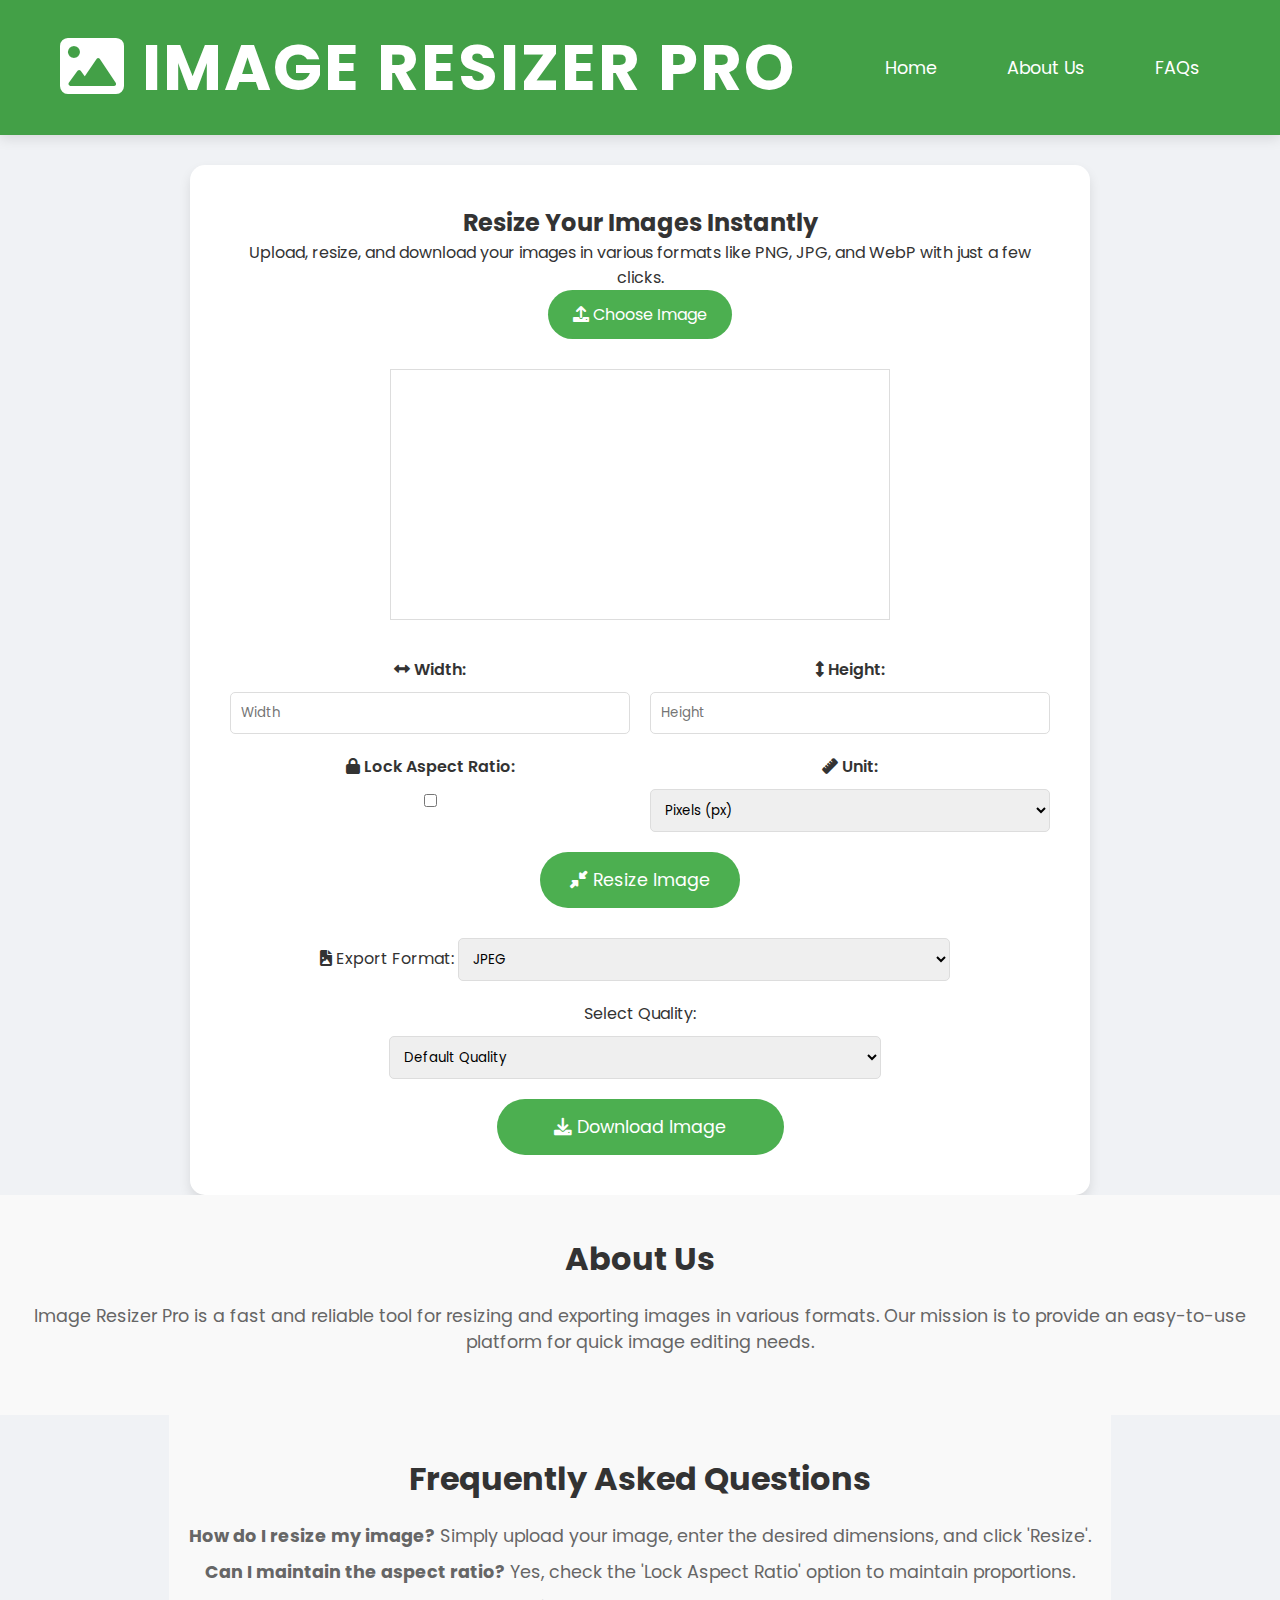
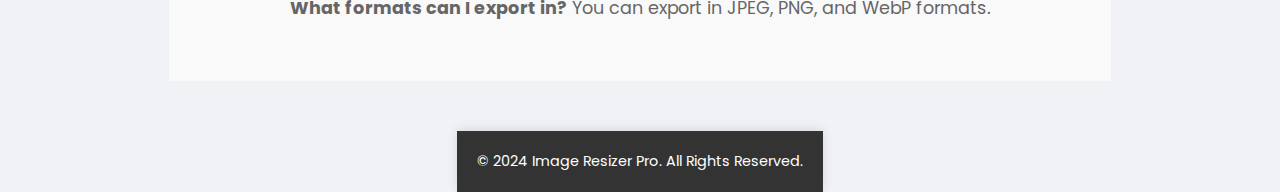
==== index.html @ ff856c76 "Add files via upload" ====
<!DOCTYPE html>
<html lang="en">
<head>
    <meta charset="UTF-8">
    <meta name="viewport" content="width=device-width, initial-scale=1.0">
    <title>Responsive Image Resizer</title>

    <!-- Font Awesome Icons -->
    <link rel="stylesheet" href="https://cdnjs.cloudflare.com/ajax/libs/font-awesome/6.0.0-beta3/css/all.min.css">

    <!-- External CSS -->
    <link rel="stylesheet" href="style.css">

    <!-- Google Fonts -->
    <link href="https://fonts.googleapis.com/css2?family=Poppins:wght@300;400;600&display=swap" rel="stylesheet">
</head>
<body>

    <!-- Header Section -->
    <header>
        <nav>
            <div class="logo">
                <h1><i class="fas fa-image"></i> Image Resizer Pro</h1>
            </div>
            <ul>
                <li><a href="#home">Home</a></li>
                <li><a href="#about">About Us</a></li>
                <li><a href="#faq">FAQs</a></li>
            </ul>
        </nav>
    </header>
    
    <!-- Main Content Section -->
    <section id="home" class="content">
        <div class="container">
            <h2>Resize Your Images Instantly</h2>
            <p>Upload, resize, and download your images in various formats like PNG, JPG, and WebP with just a few clicks.</p>
            
            <!-- Upload Section -->
            <div class="image-upload">
                <input type="file" id="imageUpload" accept="image/*" />
                <label for="imageUpload" class="upload-btn"><i class="fas fa-upload"></i> Choose Image</label>
            </div>

            <canvas id="imageCanvas"></canvas>

            <!-- Image Dimension Display -->
<div class="dimension-info" style="display:none;">
    <p>Width: <span id="displayWidth">0</span> <span id="displayWidthUnit">px</span></p>
    <p>Height: <span id="displayHeight">0</span> <span id="displayHeightUnit">px</span></p>
</div>

<!-- Percentage Options -->
<div class="percentage-options" style="display:none;">
    <p>Make my image <span id="percentValue">100</span>% of original size (Width x Height px)</p>
    <div class="radio-scale">
        <input type="radio" id="scale50" name="scale" value="50">
        <label for="scale50">50%</label>
        <input type="radio" id="scale75" name="scale" value="75">
        <label for="scale75">75%</label>
        <input type="radio" id="scale100" name="scale" value="100" checked>
        <label for="scale100">100%</label>
        <input type="radio" id="scale150" name="scale" value="150">
        <label for="scale150">150%</label>
        <input type="radio" id="scale200" name="scale" value="200">
        <label for="scale200">200%</label>
    </div>
</div>
            <!-- Resize Controls -->
            <div class="controls">
                <div class="control">
                    <label for="widthInput"><i class="fas fa-arrows-alt-h"></i> Width:</label>
                    <input type="number" id="widthInput" placeholder="Width">
                </div>
                <div class="control">
                    <label for="heightInput"><i class="fas fa-arrows-alt-v"></i> Height:</label>
                    <input type="number" id="heightInput" placeholder="Height">
                </div>
                <div class="control">
                    <label><i class="fas fa-lock"></i> Lock Aspect Ratio:</label>
                    <input type="checkbox" id="lockAspectRatio">
                </div>
                <div class="control">
                    <label for="unitSelect"><i class="fas fa-ruler"></i> Unit:</label>
                    <select id="unitSelect">
                        <option value="px">Pixels (px)</option>
                        <option value="in">Inches (in)</option>
                        <option value="cm">Centimeters (cm)</option>
                        <option value="mm">Millimeters (mm)</option>
                        <option value="%">Percentage (%)</option>
                    </select>
                </div>
                <!-- DPI input, only visible when 'inches' is selected -->
                <div class="control dpi-control" style="display:none;">
                    <label for="dpiInput"><i class="fas fa-ruler-combined"></i> DPI:</label>
                    <input type="number" id="dpiInput" value="96" placeholder="DPI">
                </div>
            </div>
            

            <button id="resizeBtn" class="btn"><i class="fas fa-compress-alt"></i> Resize Image</button>

            <!-- Progress Bar -->
           <!-- HTML -->
<div class="progress-wrapper" style="display:none;">
    <div id="progressBar"></div>
    <p id="progressText">Resizing... 0%</p>
</div>
<div class="message-wrapper" style="display:none;">
    <p>Resizing is completed. Now you can download the image.</p>
</div>


          
            

            <div class="download-section">
                <label for="formatSelect"><i class="fas fa-file-image"></i> Export Format:</label>
                <select id="formatSelect">
                    <option value="jpeg">JPEG</option>
                    <option value="png">PNG</option>
                    <option value="webp">WebP</option>
                </select>

                
                <!-- Quality Options -->
                <div class="quality-options">
                 <label for="qualitySelect">Select Quality:</label>
                <select id="qualitySelect">
                   <option value="default">Default Quality</option>
                    <option value="enhance">Reduce Quality</option>
                     <option value="reduce">Enhance Quality</option>
                   </select>
                  </div>


                <button id="downloadBtn" class="btn"><i class="fas fa-download"></i> Download Image</button>
                <!-- HTML -->
                 <div class="download-message" style="display:none;"><i class="fas fa-download"></i>
                 <p>Your download will start in 5 seconds...</p>
                 </div>

            </div>
        </div>
    </section>

    <!-- About Us Section -->
    <section id="about" class="info-section">
        <h2>About Us</h2>
        <p>Image Resizer Pro is a fast and reliable tool for resizing and exporting images in various formats. Our mission is to provide an easy-to-use platform for quick image editing needs.</p>
    </section>

    <!-- FAQ Section -->
    <section id="faq" class="info-section">
        <h2>Frequently Asked Questions</h2>
        <ul>
            <li><strong>How do I resize my image?</strong> Simply upload your image, enter the desired dimensions, and click 'Resize'.</li>
            <li><strong>Can I maintain the aspect ratio?</strong> Yes, check the 'Lock Aspect Ratio' option to maintain proportions.</li>
            <li><strong>What formats can I export in?</strong> You can export in JPEG, PNG, and WebP formats.</li>
        </ul>
    </section>

    <!-- Footer Section -->
    <footer>
        <p>&copy; 2024 Image Resizer Pro. All Rights Reserved.</p>
    </footer>

    <!-- External JavaScript -->
    <script src="script.js"></script>
</body>
</html>
---- style.css ----
* {
    margin: 0;
    padding: 0;
    box-sizing: border-box;
    font-family: 'Poppins', sans-serif;
}

body {
    background-color: #f0f2f5;
    color: #333;
    display: flex;
    flex-direction: column;
    align-items: center;
    overflow-x: hidden;
}

header {
    width: 100%;
    background-color: #4CAF50;
    padding: 20px 0;
    box-shadow: 0 4px 12px rgba(0, 0, 0, 0.1);
    transition: background-color 0.3s ease;
}

header:hover {
    background-color: #43a047;
}

header nav {
    display: flex;
    justify-content: space-between;
    align-items: center;
    max-width: 1200px;
    margin: 0 auto;
    padding: 0 20px;
}

header .logo {
    font-size: 2rem;
    color: #fff;
    text-transform: uppercase;
    letter-spacing: 2px;
    animation: logoBounce 2s infinite ease-in-out;
}

@keyframes logoBounce {
    0%, 100% {
        transform: translateY(0);
    }
    50% {
        transform: translateY(-10px);
    }
}

header ul {
    list-style: none;
    display: flex;
}

header ul li {
    margin-left: 30px;
}

header ul li a {
    color: white;
    text-decoration: none;
    font-size: 1.1rem;
    padding: 10px 20px;
    border-radius: 5px;
    transition: background-color 0.3s ease;
}

header ul li a:hover {
    background-color: rgba(255, 255, 255, 0.2);
}

.container {
    max-width: 900px;
    width: 100%;
    background-color: #fff;
    padding: 40px;
    border-radius: 15px;
    box-shadow: 0 6px 12px rgba(0, 0, 0, 0.1);
    margin-top: 30px;
    text-align: center;
    transition: box-shadow 0.3s ease;
}

.container:hover {
    box-shadow: 0 10px 20px rgba(0, 0, 0, 0.2);
}

.image-upload {
    margin-bottom: 30px;
}

.image-upload input[type="file"] {
    display: none;
}

.upload-btn {
    background-color: #4CAF50;
    color: white;
    padding: 12px 25px;
    border-radius: 30px;
    cursor: pointer;
    display: inline-block;
    transition: background-color 0.3s ease;
}

.upload-btn:hover {
    background-color: #43a047;
}

#imageCanvas {
    width: 100%;
    max-width: 500px;
    margin-bottom: 30px;
    border: 1px solid #ddd;
}

.controls {
    display: flex;
    justify-content: space-between;
    flex-wrap: wrap;
    gap: 20px;
}

.controls .control {
    flex: 1 1 48%;
}

.controls label {
    display: block;
    margin-bottom: 10px;
    font-weight: 600;
}

input[type="number"],
select {
    padding: 10px;
    width: 100%;
    border: 1px solid #ddd;
    border-radius: 5px;
    transition: border-color 0.3s ease, box-shadow 0.3s ease;
}

input[type="number"]:focus,
select:focus {
    border-color: #4CAF50;
    box-shadow: 0 0 8px rgba(76, 175, 80, 0.4);
}

button.btn {
    background-color: #4CAF50;
    color: white;
    border: none;
    padding: 15px 30px;
    border-radius: 30px;
    cursor: pointer;
    font-size: 1.1rem;
    transition: background-color 0.3s ease, transform 0.2s ease;
    display: inline-block;
    margin-top: 20px;
}

button.btn:hover {
    background-color: #43a047;
    transform: translateY(-2px);
}

button.btn:active {
    background-color: #388e3c;
    transform: translateY(0);
}

.download-section {
    margin-top: 30px;
}

.download-section select {
    width: 60%;
    display: inline-block;
    margin-right: 10px;
}

.download-section button {
    width: 35%;
    display: inline-block;
}

.info-section {
    background-color: #f9f9f9;
    padding: 40px 20px;
    text-align: center;
}

.info-section h2 {
    font-size: 2rem;
    margin-bottom: 20px;
    color: #333;
}

.info-section p,
.info-section ul {
    font-size: 1.1rem;
    color: #666;
    margin-bottom: 20px;
}

.info-section ul {
    list-style: none;
    padding: 0;
}

.info-section ul li {
    margin-bottom: 10px;
}

footer {
    background-color: #333;
    color: white;
    padding: 20px;
    text-align: center;
    margin-top: 50px;
    box-shadow: 0 -2px 10px rgba(0, 0, 0, 0.1);
}

footer p {
    margin: 0;
    font-size: 0.9rem;
}

/* Media Queries for Responsiveness */
@media (max-width: 768px) {
    .controls {
        flex-direction: column;
    }

    .controls .control {
        flex: 1 1 100%;
    }

    header ul li {
        margin-left: 15px;
    }

    .container {
        padding: 30px 20px;
    }

    input[type="number"],
    select,
    button.btn {
        font-size: 1rem;
    }
}

@media (max-width: 480px) {
    header nav {
        flex-direction: column;
    }

    header .logo {
        font-size: 1.5rem;
    }

    header ul {
        margin-top: 10px;
    }

    header ul li a {
        font-size: 1rem;
    }

    .container {
        padding: 20px;
    }

    button.btn {
        padding: 12px 20px;
        font-size: 0.9rem;
    }

    .download-section select {
        width: 100%;
        margin-bottom: 10px;
    }

    .download-section button {
        width: 100%;
    }
}

.dimension-info,
.percentage-options {
    margin-top: 20px;
}

.dimension-info p,
.percentage-options p {
    font-size: 1rem;
    color: #333;
}

.radio-scale {
    display: flex;
    justify-content: center;
    gap: 10px;
    margin-top: 10px;
}

.radio-scale input[type="radio"] {
    display: none;
}

.radio-scale label {
    background-color: #4CAF50;
    color: white;
    padding: 10px 15px;
    border-radius: 5px;
    cursor: pointer;
    transition: background-color 0.3s ease, transform 0.2s ease;
}

.radio-scale input[type="radio"]:checked + label {
    background-color: #388e3c;
    transform: scale(1.1);
}

/* Existing styles remain the same */


#downloadBtn:disabled {
    background-color: #ccc;
    cursor: not-allowed;
}


/* CSS */
.progress-wrapper {
    width: 100%;
    background: #f3f3f3;
    position: relative;
    margin-top: 20px;
}

#progressBar {
    width: 0;
    height: 30px;
    background: #4caf50;
    text-align: center;
    line-height: 30px;
    color: white;
}


.message-wrapper {
    display: none;
    font-size: 18px;
    color: #4caf50;
}


/* Queue Status Styles */
#queueStatus {
    margin-top: 20px;
    font-size: 1.1rem;
    color: #333;
}

.quality-options {
    margin-top: 20px;
}

.quality-options label {
    display: block;
    margin-bottom: 10px;
}

.quality-options select {
    margin-right: 10px;
}

.download-message {
    display: none;
    margin-top: 20px;
    font-size: 16px;
    color: #4caf50;
}
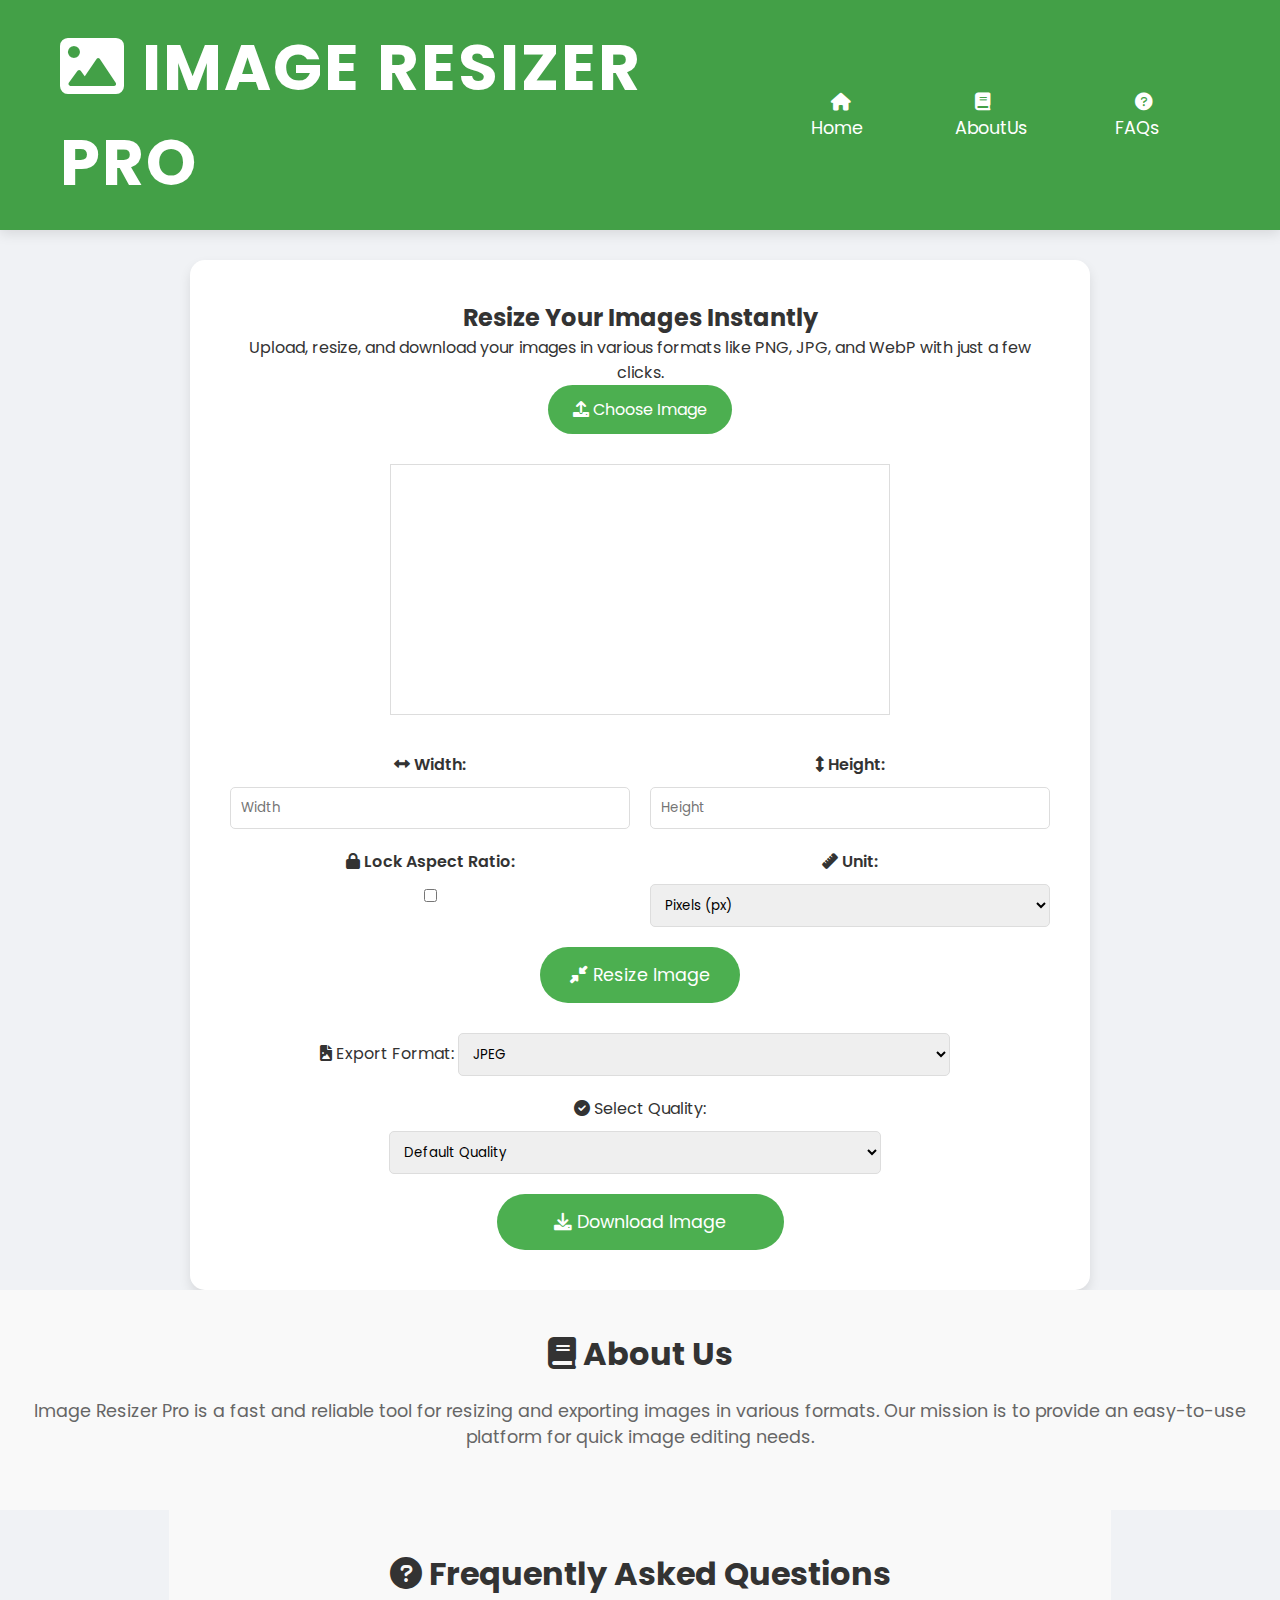
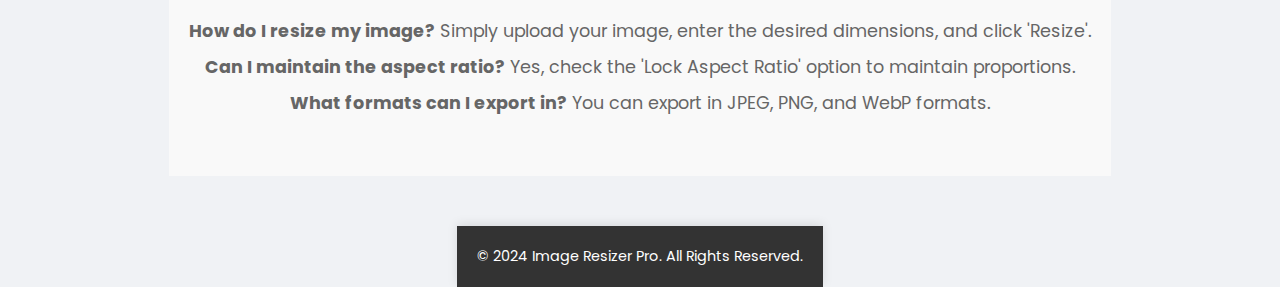
==== commit e95f9168: "Update index.html" ====
--- a/index.html
+++ b/index.html
@@ -19,13 +19,13 @@
     <!-- Header Section -->
     <header>
         <nav>
-            <div class="logo">
+            <div class="logo" style="user-select: none; cursor: pointer; outline-color: blue;">
                 <h1><i class="fas fa-image"></i> Image Resizer Pro</h1>
             </div>
             <ul>
-                <li><a href="#home">Home</a></li>
-                <li><a href="#about">About Us</a></li>
-                <li><a href="#faq">FAQs</a></li>
+                <li><a href="#home"><i class="fa fa-home"></i> Home</a></li>
+                <li><a href="#about"><i class="fa fa-book"></i> AboutUs</a></li>
+                <li><a href="#faq"><i class="fa fa-question-circle"></i> FAQs</a></li>
             </ul>
         </nav>
     </header>
@@ -42,7 +42,9 @@
                 <label for="imageUpload" class="upload-btn"><i class="fas fa-upload"></i> Choose Image</label>
             </div>
 
-            <canvas id="imageCanvas"></canvas>
+            <canvas id="imageCanvas" >
+                <img src="images/image-bg.webp" alt="image-bg" class="imageBg">
+            </canvas>
 
             <!-- Image Dimension Display -->
 <div class="dimension-info" style="display:none;">
@@ -70,7 +72,7 @@
             <div class="controls">
                 <div class="control">
                     <label for="widthInput"><i class="fas fa-arrows-alt-h"></i> Width:</label>
-                    <input type="number" id="widthInput" placeholder="Width">
+                    <input type="number" id="widthInput" placeholder="Width" required>
                 </div>
                 <div class="control">
                     <label for="heightInput"><i class="fas fa-arrows-alt-v"></i> Height:</label>
@@ -125,7 +127,7 @@
                 
                 <!-- Quality Options -->
                 <div class="quality-options">
-                 <label for="qualitySelect">Select Quality:</label>
+                 <label for="qualitySelect"><i class="fa fa-check-circle"></i> Select Quality:</label>
                 <select id="qualitySelect">
                    <option value="default">Default Quality</option>
                     <option value="enhance">Reduce Quality</option>
@@ -146,13 +148,13 @@
 
     <!-- About Us Section -->
     <section id="about" class="info-section">
-        <h2>About Us</h2>
+        <h2><i class="fa fa-book"></i> About Us</h2>
         <p>Image Resizer Pro is a fast and reliable tool for resizing and exporting images in various formats. Our mission is to provide an easy-to-use platform for quick image editing needs.</p>
     </section>
 
     <!-- FAQ Section -->
     <section id="faq" class="info-section">
-        <h2>Frequently Asked Questions</h2>
+        <h2><i class="fa fa-question-circle"></i> Frequently Asked Questions</h2>
         <ul>
             <li><strong>How do I resize my image?</strong> Simply upload your image, enter the desired dimensions, and click 'Resize'.</li>
             <li><strong>Can I maintain the aspect ratio?</strong> Yes, check the 'Lock Aspect Ratio' option to maintain proportions.</li>
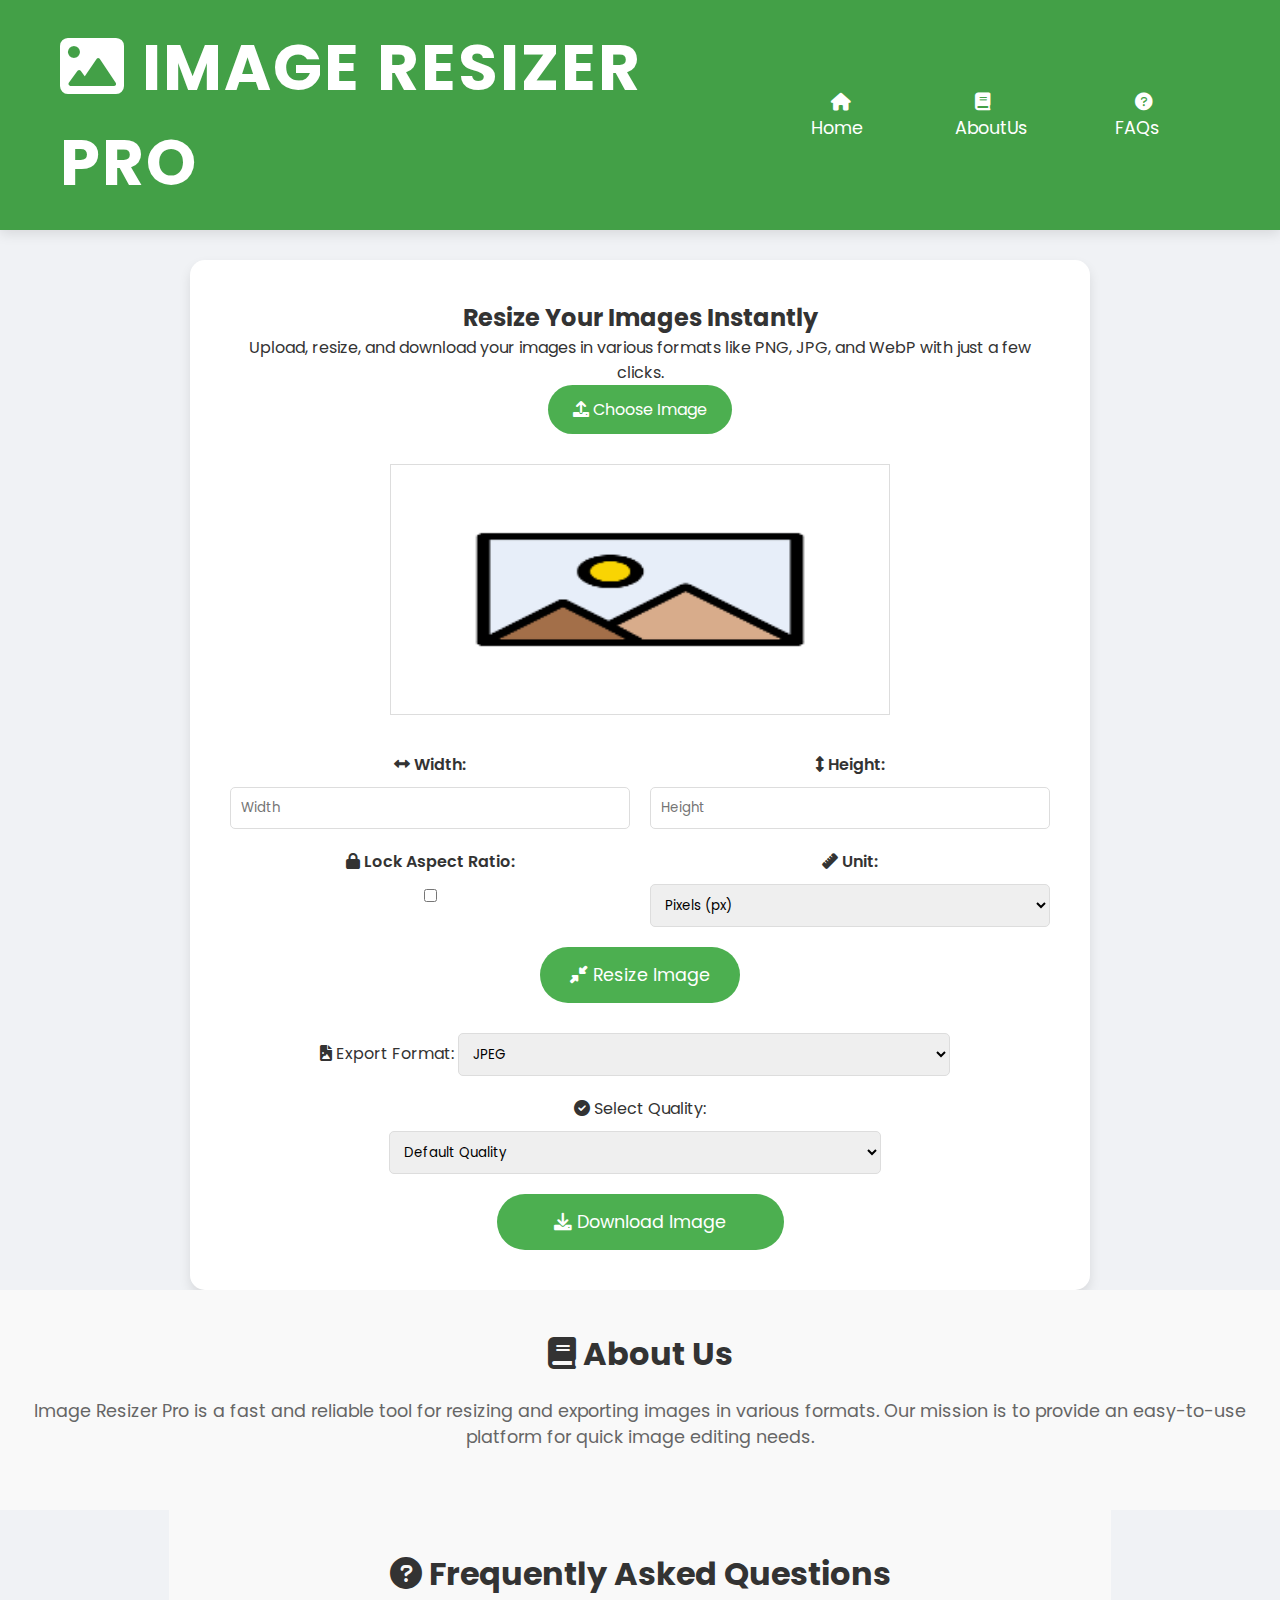
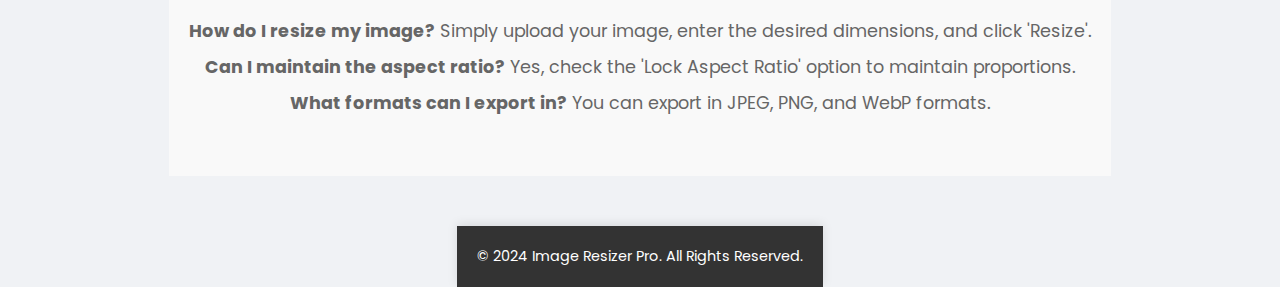
==== commit c1961d4d: "Update index.html" ====
--- a/index.html
+++ b/index.html
@@ -43,7 +43,7 @@
             </div>
 
             <canvas id="imageCanvas" >
-                <img src="images/image-bg.webp" alt="image-bg" class="imageBg">
+                <img src="/images/image-bg.webp" alt="image-bg" class="imageBg">
             </canvas>
 
             <!-- Image Dimension Display -->
--- a/style.css
+++ b/style.css
@@ -387,4 +387,13 @@
     margin-top: 20px;
     font-size: 16px;
     color: #4caf50;
-}+}
+
+.imageBg {
+    position: absolute;
+    top: 0;
+    left: 0;
+    width: 10%;
+    height: 10%;
+ 
+}
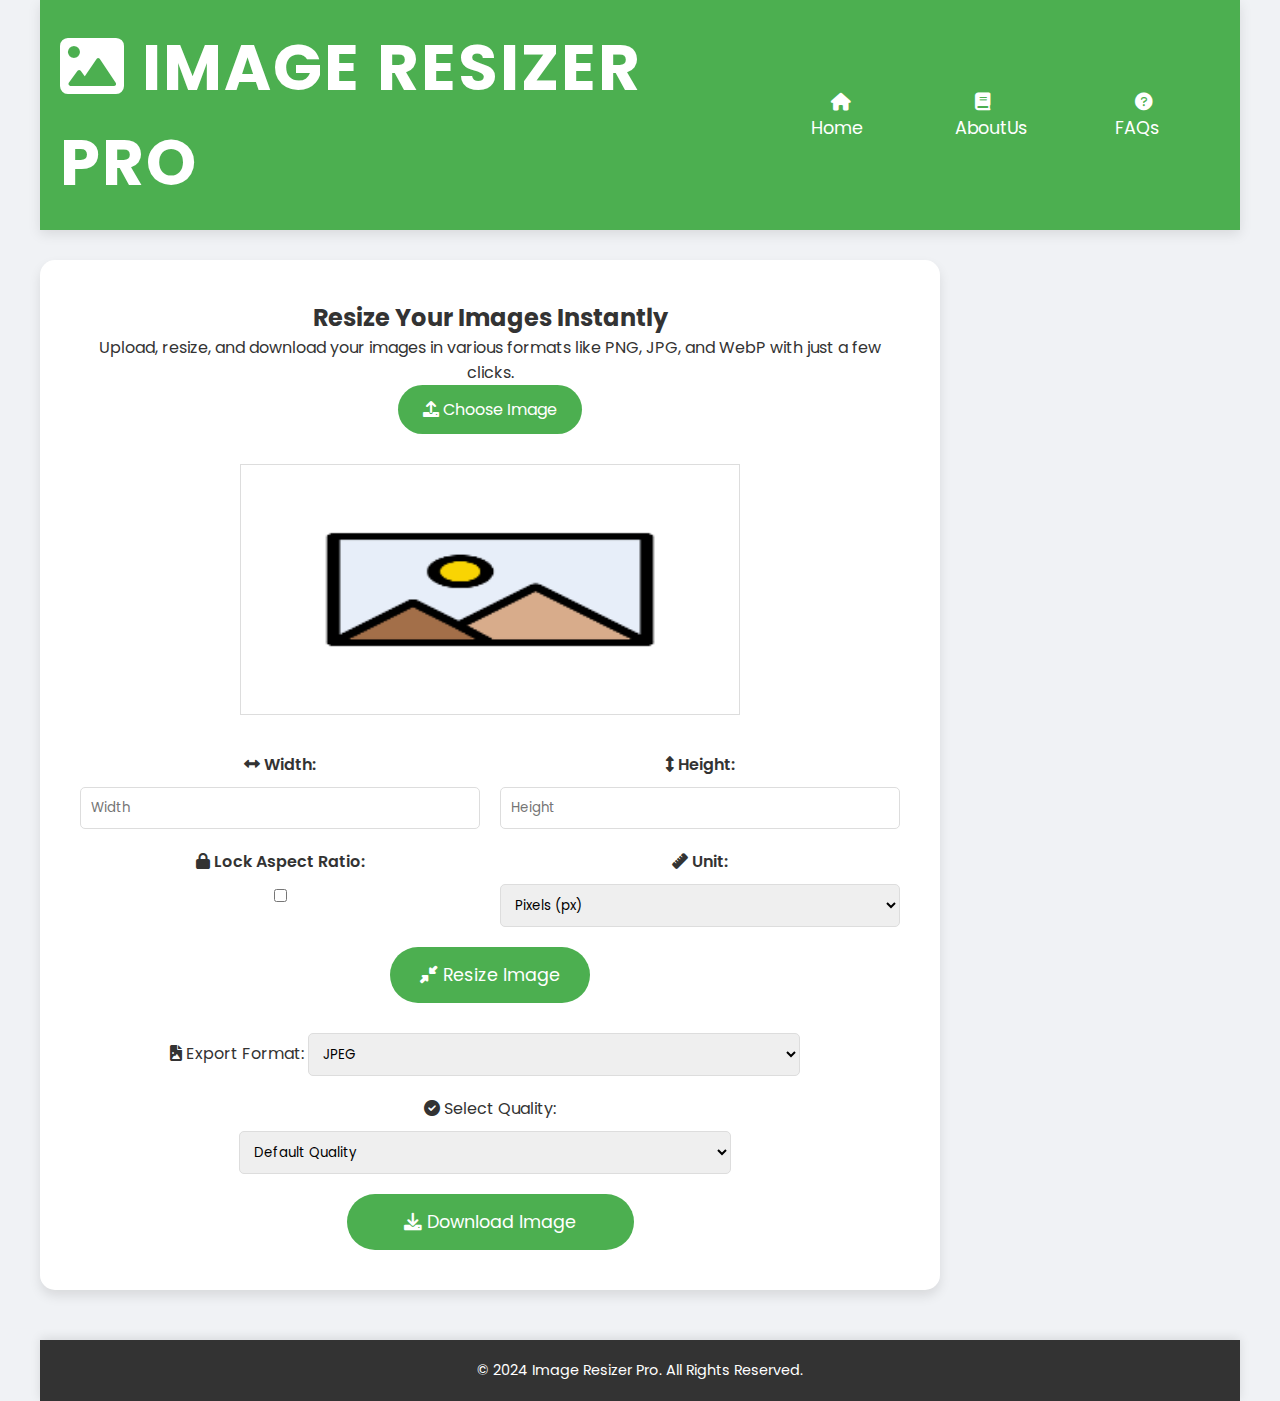
==== commit 99bd303b: "Update index.html" ====
--- a/index.html
+++ b/index.html
@@ -1,5 +1,6 @@
 <!DOCTYPE html>
 <html lang="en">
+
 <head>
     <meta charset="UTF-8">
     <meta name="viewport" content="width=device-width, initial-scale=1.0">
@@ -14,8 +15,9 @@
     <!-- Google Fonts -->
     <link href="https://fonts.googleapis.com/css2?family=Poppins:wght@300;400;600&display=swap" rel="stylesheet">
 </head>
+
 <body>
-
+    <div class="tile tile--emoji-cursor">
     <!-- Header Section -->
     <header>
         <nav>
@@ -23,51 +25,52 @@
                 <h1><i class="fas fa-image"></i> Image Resizer Pro</h1>
             </div>
             <ul>
-                <li><a href="#home"><i class="fa fa-home"></i> Home</a></li>
-                <li><a href="#about"><i class="fa fa-book"></i> AboutUs</a></li>
-                <li><a href="#faq"><i class="fa fa-question-circle"></i> FAQs</a></li>
+                <li><a href="index.html"><i class="fa fa-home"></i> Home</a></li>
+                <li><a href="about.html"><i class="fa fa-book"></i> AboutUs</a></li>
+                <li><a href="faq.html"><i class="fa fa-question-circle"></i> FAQs</a></li>
             </ul>
         </nav>
     </header>
-    
+
     <!-- Main Content Section -->
     <section id="home" class="content">
         <div class="container">
             <h2>Resize Your Images Instantly</h2>
-            <p>Upload, resize, and download your images in various formats like PNG, JPG, and WebP with just a few clicks.</p>
-            
+            <p>Upload, resize, and download your images in various formats like PNG, JPG, and WebP with just a few
+                clicks.</p>
+
             <!-- Upload Section -->
             <div class="image-upload">
                 <input type="file" id="imageUpload" accept="image/*" />
                 <label for="imageUpload" class="upload-btn"><i class="fas fa-upload"></i> Choose Image</label>
             </div>
 
-            <canvas id="imageCanvas" >
-                <img src="/images/image-bg.webp" alt="image-bg" class="imageBg">
+            <canvas id="imageCanvas">
+                <img src="images/image-bg.webp" alt="image-bg" class="imageBg">
             </canvas>
 
             <!-- Image Dimension Display -->
-<div class="dimension-info" style="display:none;">
-    <p>Width: <span id="displayWidth">0</span> <span id="displayWidthUnit">px</span></p>
-    <p>Height: <span id="displayHeight">0</span> <span id="displayHeightUnit">px</span></p>
-</div>
+            <div class="dimension-info" style="display:none;">
+                <p>Width: <span id="displayWidth">0</span> <span id="displayWidthUnit">px</span></p>
+                <p>Height: <span id="displayHeight">0</span> <span id="displayHeightUnit">px</span></p>
+            </div>
 
-<!-- Percentage Options -->
-<div class="percentage-options" style="display:none;">
-    <p>Make my image <span id="percentValue">100</span>% of original size (Width x Height px)</p>
-    <div class="radio-scale">
-        <input type="radio" id="scale50" name="scale" value="50">
-        <label for="scale50">50%</label>
-        <input type="radio" id="scale75" name="scale" value="75">
-        <label for="scale75">75%</label>
-        <input type="radio" id="scale100" name="scale" value="100" checked>
-        <label for="scale100">100%</label>
-        <input type="radio" id="scale150" name="scale" value="150">
-        <label for="scale150">150%</label>
-        <input type="radio" id="scale200" name="scale" value="200">
-        <label for="scale200">200%</label>
-    </div>
-</div>
+            <!-- Percentage Options -->
+            <div class="percentage-options" style="display:none;">
+                <p>Make my image <span id="percentValue">100</span>% of original size (Width x Height px)</p>
+                <div class="radio-scale">
+                    <input type="radio" id="scale50" name="scale" value="50">
+                    <label for="scale50">50%</label>
+                    <input type="radio" id="scale75" name="scale" value="75">
+                    <label for="scale75">75%</label>
+                    <input type="radio" id="scale100" name="scale" value="100" checked>
+                    <label for="scale100">100%</label>
+                    <input type="radio" id="scale150" name="scale" value="150">
+                    <label for="scale150">150%</label>
+                    <input type="radio" id="scale200" name="scale" value="200">
+                    <label for="scale200">200%</label>
+                </div>
+            </div>
             <!-- Resize Controls -->
             <div class="controls">
                 <div class="control">
@@ -98,23 +101,23 @@
                     <input type="number" id="dpiInput" value="96" placeholder="DPI">
                 </div>
             </div>
-            
+
 
             <button id="resizeBtn" class="btn"><i class="fas fa-compress-alt"></i> Resize Image</button>
 
             <!-- Progress Bar -->
-           <!-- HTML -->
-<div class="progress-wrapper" style="display:none;">
-    <div id="progressBar"></div>
-    <p id="progressText">Resizing... 0%</p>
-</div>
-<div class="message-wrapper" style="display:none;">
-    <p>Resizing is completed. Now you can download the image.</p>
-</div>
+            <!-- HTML -->
+            <div class="progress-wrapper" style="display:none;">
+                <div id="progressBar"></div>
+                <p id="progressText">Resizing... 0%</p>
+            </div>
+            <div class="message-wrapper" style="display:none;">
+                <p>Resizing is completed. Now you can download the image.</p>
+            </div>
 
 
-          
-            
+
+
 
             <div class="download-section">
                 <label for="formatSelect"><i class="fas fa-file-image"></i> Export Format:</label>
@@ -124,50 +127,35 @@
                     <option value="webp">WebP</option>
                 </select>
 
-                
+
                 <!-- Quality Options -->
                 <div class="quality-options">
-                 <label for="qualitySelect"><i class="fa fa-check-circle"></i> Select Quality:</label>
-                <select id="qualitySelect">
-                   <option value="default">Default Quality</option>
-                    <option value="enhance">Reduce Quality</option>
-                     <option value="reduce">Enhance Quality</option>
-                   </select>
-                  </div>
+                    <label for="qualitySelect"><i class="fa fa-check-circle"></i> Select Quality:</label>
+                    <select id="qualitySelect">
+                        <option value="default">Default Quality</option>
+                        <option value="enhance">Reduce Quality</option>
+                        <option value="reduce">Enhance Quality</option>
+                    </select>
+                </div>
 
 
                 <button id="downloadBtn" class="btn"><i class="fas fa-download"></i> Download Image</button>
                 <!-- HTML -->
-                 <div class="download-message" style="display:none;"><i class="fas fa-download"></i>
-                 <p>Your download will start in 5 seconds...</p>
-                 </div>
+                <div class="download-message" style="display:none;"><i class="fas fa-download"></i>
+                    <p>Your download will start in 5 seconds...</p>
+                </div>
 
             </div>
         </div>
-    </section>
-
-    <!-- About Us Section -->
-    <section id="about" class="info-section">
-        <h2><i class="fa fa-book"></i> About Us</h2>
-        <p>Image Resizer Pro is a fast and reliable tool for resizing and exporting images in various formats. Our mission is to provide an easy-to-use platform for quick image editing needs.</p>
-    </section>
-
-    <!-- FAQ Section -->
-    <section id="faq" class="info-section">
-        <h2><i class="fa fa-question-circle"></i> Frequently Asked Questions</h2>
-        <ul>
-            <li><strong>How do I resize my image?</strong> Simply upload your image, enter the desired dimensions, and click 'Resize'.</li>
-            <li><strong>Can I maintain the aspect ratio?</strong> Yes, check the 'Lock Aspect Ratio' option to maintain proportions.</li>
-            <li><strong>What formats can I export in?</strong> You can export in JPEG, PNG, and WebP formats.</li>
-        </ul>
     </section>
 
     <!-- Footer Section -->
     <footer>
         <p>&copy; 2024 Image Resizer Pro. All Rights Reserved.</p>
     </footer>
-
+</div>
     <!-- External JavaScript -->
     <script src="script.js"></script>
 </body>
+
 </html>
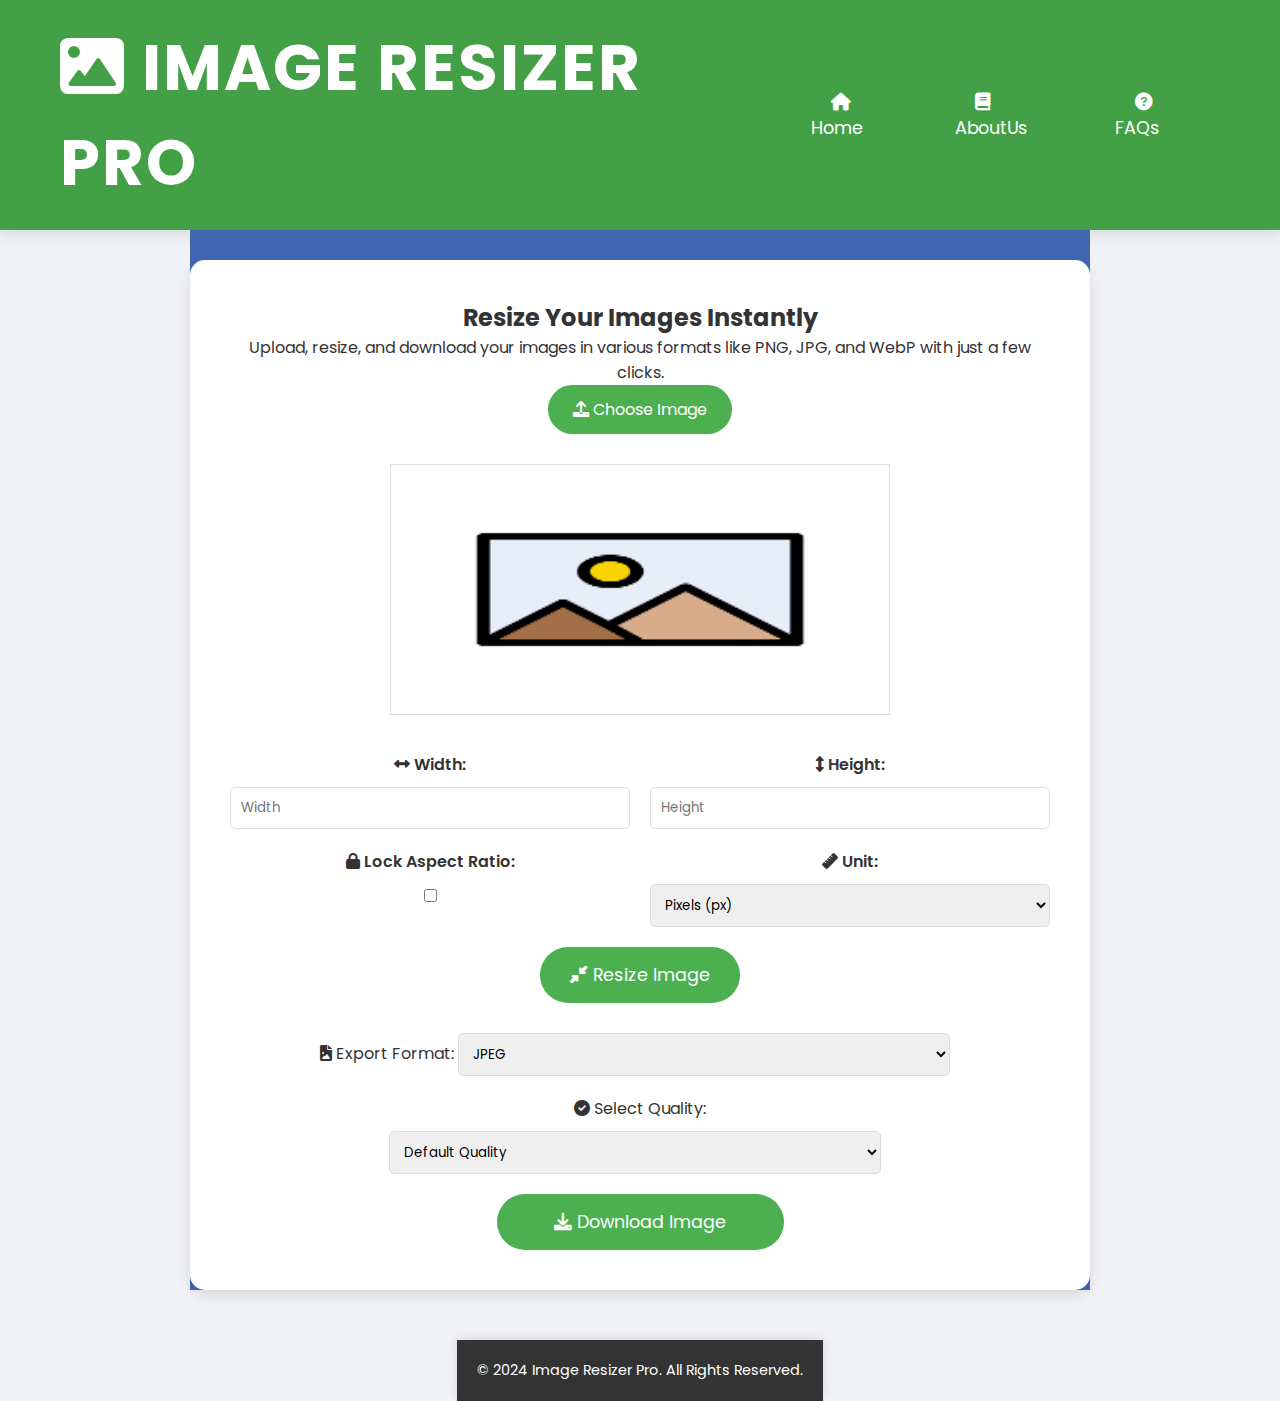
==== commit b0d67d88: "Update index.html" ====
--- a/index.html
+++ b/index.html
@@ -17,9 +17,10 @@
 </head>
 
 <body>
-    <div class="tile tile--emoji-cursor">
+    
     <!-- Header Section -->
     <header>
+        
         <nav>
             <div class="logo" style="user-select: none; cursor: pointer; outline-color: blue;">
                 <h1><i class="fas fa-image"></i> Image Resizer Pro</h1>
@@ -31,7 +32,8 @@
             </ul>
         </nav>
     </header>
-
+    
+    <div class="tile tile--emoji-cursor">
     <!-- Main Content Section -->
     <section id="home" class="content">
         <div class="container">
@@ -148,12 +150,12 @@
             </div>
         </div>
     </section>
-
+</div>
     <!-- Footer Section -->
     <footer>
         <p>&copy; 2024 Image Resizer Pro. All Rights Reserved.</p>
     </footer>
-</div>
+
     <!-- External JavaScript -->
     <script src="script.js"></script>
 </body>
--- a/style.css
+++ b/style.css
@@ -13,6 +13,11 @@
     align-items: center;
     overflow-x: hidden;
 }
+
+.tile--emoji-cursor {
+    background-color: #4267b2;
+    cursor: url("data:image/svg+xml;utf8,<svg xmlns='http://www.w3.org/2000/svg'  width='40' height='48' viewport='0 0 100 100' style='fill:black;font-size:24px;'><text y='50%'>🖼️</text></svg>"), auto;
+  }
 
 header {
     width: 100%;
